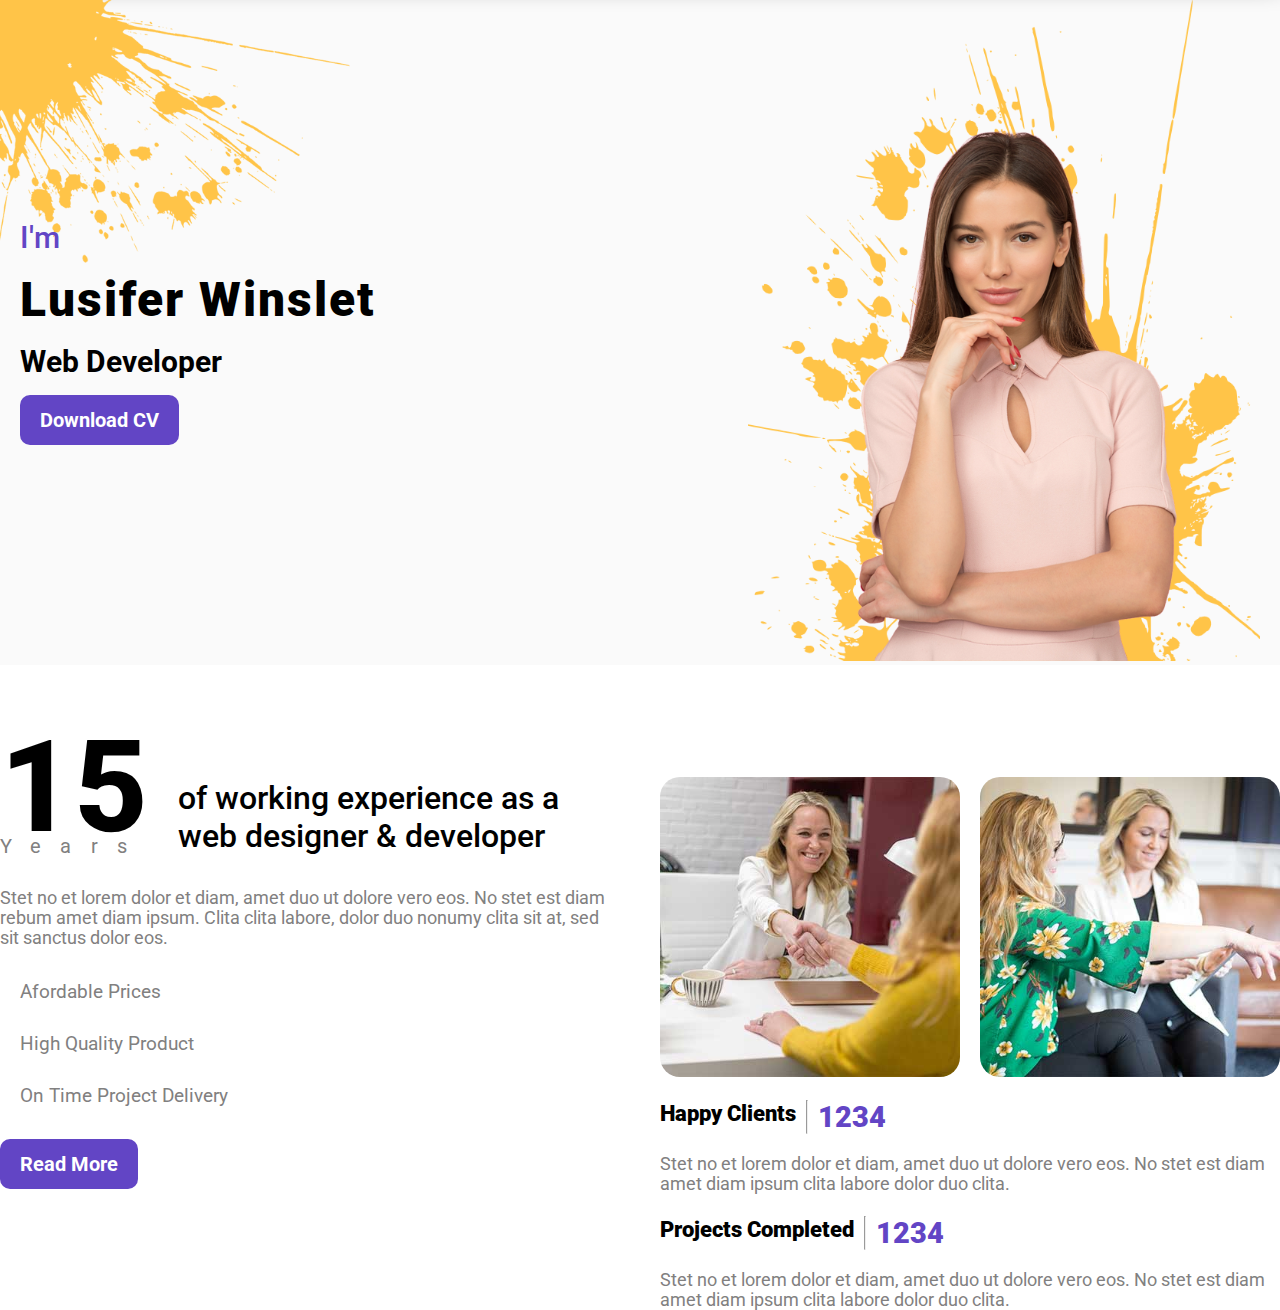
==== Level1/Portfolio Page/index.html @ f208a2e4 "add About" ====
<!DOCTYPE html>
<html lang="en">
<head>
    <meta charset="UTF-8">
    <meta name="viewport" content="width=device-width, initial-scale=1.0">
    <link rel="stylesheet" href="https://cdnjs.cloudflare.com/ajax/libs/font-awesome/6.5.1/css/all.min.css" integrity="sha512-DTOQO9RWCH3ppGqcWaEA1BIZOC6xxalwEsw9c2QQeAIftl+Vegovlnee1c9QX4TctnWMn13TZye+giMm8e2LwA==" crossorigin="anonymous" referrerpolicy="no-referrer" />
    <title>Portfolio</title>
    <link rel="stylesheet" href="./assets/style.css">
</head>
<body>
    <nav>
        <ul>
            <li>Home</li>
            <li>About</li>
            <li>Skills</li>
            <li>Services</li>
            <li>Projects</li>
            <li>Contact</li>
        </ul>
    </nav>
    <!-- Hero Section -->
    <section id="hero">
        <div class="hero-container">
            <div class="hero-left">
                <img src="./assets/img/bg-header.png" alt="icon">
                <div class="content">
                    <p>I'm</p>
                <h1>Lusifer Winslet</h1>
                <h3>Web Developer</h3>
                <button>Download CV</button>
                </div>
            </div>
            <div class="hero-right">
                <img src="./assets/img/profile.png" alt="pic">
            </div>
        </div>
    </section>
    <!-- Hero Section -->
    <!-- About -->
    <section id="about">
        <div class="about-container">
            <div class="about-left">
                <div class="left-head">
                    <div class="year">
                        <span>15</span>
                        <p>Years</p>
                    </div>
                    <h4>of working experience as a web designer & developer</h4>
                </div>
                <p>Stet no et lorem dolor et diam, amet duo ut dolore vero eos. No stet est diam rebum amet diam ipsum. Clita clita labore, dolor duo nonumy clita sit at, sed sit sanctus dolor eos.</p>
                <ul>
                    <li><i class="fa-regular fa-circle-check"></i>Afordable Prices</li>
                    <li><i class="fa-regular fa-circle-check"></i>High Quality Product</li>
                    <li><i class="fa-regular fa-circle-check"></i>On Time Project Delivery</li>
                </ul>
                <button>Read More</button>
            </div>
            <div class="about-right">
                <div class="about-right-img">
                    <img src="./assets/img/about-1.jpg" alt="about">
                    <img src="./assets/img/about-2.jpg" alt="about2">
                </div>
                <div class="about-right-card">
                    <div class="right-head">
                        <h4>Happy Clients</h4>
                        <hr>
                        <span>1234</span>
                    </div>
                    <p>Stet no et lorem dolor et diam, amet duo ut dolore vero eos. No stet est diam amet diam ipsum clita labore dolor duo clita.</p>
                </div>
                <div class="about-right-card">
                    <div class="right-head">
                        <h4>Projects Completed</h4>
                        <hr>
                        <span>1234</span>
                    </div>
                    <p>Stet no et lorem dolor et diam, amet duo ut dolore vero eos. No stet est diam amet diam ipsum clita labore dolor duo clita.</p>
                </div>
            </div>
        </div>

    </section>
    <!-- About -->
    
</body>
</html>
---- Level1/Portfolio Page/assets/style.css ----
@import url('https://fonts.googleapis.com/css2?family=Inter:wght@400;500;600;700;800;900&family=Montserrat:wght@200;300;400;500;600;700;800;900&family=Open+Sans:wght@400;500;700;800&family=Poppins:ital,wght@0,100;0,200;0,300;0,400;0,500;0,600;0,700;0,800;0,900;1,100;1,200;1,300;1,400;1,500;1,600;1,700;1,800;1,900&family=Quicksand:wght@300;400;500;600;700&family=Roboto:ital,wght@0,100;0,300;0,400;0,500;0,700;0,900;1,100;1,300;1,400;1,500;1,700;1,900&family=Ubuntu:wght@300;400;500;700&display=swap');


*{
    margin: 0;
    padding: 0;
    box-sizing: border-box;
    font-family: "Roboto", sans-serif;
    list-style: none;
    text-decoration: none;
}
/* Navbar */
nav{
    width: 100%;
    background: #fff;
    padding: 1.6rem;
    box-shadow: 0px 0px 30px 1px;
    margin-top: -100px;
    position: absolute;
    top: 0;
    /* z-index: 1; */
}
nav ul{
    display: flex;
    justify-content: center;
    gap: 3rem;
    max-width: 1280px;
    margin: auto;
}
nav ul li{
    list-style: none;
    font-size: 1.3rem;
    font-weight: 600;
}
/* Hero Section */
#hero{
    width: 100vw;
    /* height: 90vh; */
    background: rgb(250, 250, 250);
    overflow: hidden;

}
#hero .hero-container{
    display: flex;
    justify-content: space-between;
    align-items: center;
    max-width: 1280px;
    margin: auto;
    padding-left: 20px;
    padding-right: 20px;
}
.hero-container .hero-left img{
    position: absolute;
    top: 0;
    left: 0;
    width: 350px;
    z-index: 1;
}
.hero-left .content{
    display: flex;
    flex-direction: column;
    gap: 1rem;

}
.hero-left .content p{
    font-size: 30px;
    color: rgb(98, 69, 197);
    font-weight: 500;
    z-index: 2;
}
.hero-left .content h1{
    font-size: 3rem;
    font-weight: 900;
    letter-spacing: 2px;
    z-index: 2;
}
.hero-left .content h3{
    font-size: 30px;
    z-index: 2;
}
.hero-left .content button{
    width: max-content;
    padding: 13px 20px;
    font-size: 20px;
    font-weight: bold;
    color: #fff;
    border: none;
    border-radius: 10px;
    background: rgb(98, 69, 197);
    cursor: pointer;
    z-index: 2;
}
.hero-left .content button:hover{
    background: rgb(71, 42, 167)
}
.hero-container .hero-right img{
    width: 32rem;
}
/* About */
#about .about-container{
    max-width: 1280px;
    display: flex;
    margin: auto;
    margin-top: 7rem;
    gap: 50px;
}
.about-container .about-left{
    display: flex;
    flex-direction: column;
    gap: 2rem;
    flex-basis: 1;
}
.about-left .left-head{
    display: flex;
    justify-content: center;
    align-items: center;
    gap: 30px;
}
.about-left .left-head .year{
    line-height: 20px;
}
.about-left .left-head .year span{
    font-size: 8rem;
    font-weight: 800;
}
.about-left .left-head .year p{
    letter-spacing: 1.2rem;
    font-size: 20px;
    
}
.about-left .left-head h4{
    font-size: 2rem;
    font-weight: 500;
}
.about-left p{
    font-size: 1.1rem;
    color: #818080;
}
.about-left ul{
    display: flex;
    flex-direction: column;
    gap: 1.8rem;
    font-size: 1.2rem;
}
.about-left ul li{
    display: flex;
    gap: 20px;
    color: #818080;

}
.about-left ul li i{
    color: rgb(98, 69, 197);
}
.about-left button{
    width: max-content;
    padding: 13px 20px;
    font-size: 20px;
    font-weight: bold;
    color: #fff;
    border: none;
    border-radius: 10px;
    background: rgb(98, 69, 197);
    cursor: pointer;
}
.about-left button:hover{
    background: rgb(71, 42, 167);
}
.about-container .about-right{
    display: flex;
    flex-direction: column;
    gap: 1.4rem;
    flex-basis: 1;
}
.about-right .about-right-img{
    display: flex;
    gap: 20px;
}
.about-right .about-right-img img{
    width: 300px;
    border-radius: 20px;
}
.about-right .about-right-card{
    display: flex;
    flex-direction: column;
    gap: 20px;
}
.about-right-card .right-head{
    display: flex;
    gap: 10px;
}
.right-head h4{
    font-size: 1.4rem;
    font-weight: 900;
}
.right-head span{
    font-size: 1.8rem;
    font-weight: 900;
    color: rgb(98, 69, 197);
}
.about-right-card p{
    font-size: 1.1rem;
    color: #818080;
}
























@media screen and (max-width: 906px) {
    #hero .hero-container{
        flex-direction: column;
    }
    .hero-container .hero-right img{
        width: 32rem;
    }
    #about .about-container{
        flex-direction: column;
        padding-left: 1.5rem;
        padding-right: 1.5rem;
    }
    .about-right .about-right-img{
        flex-direction: column;
    }
}
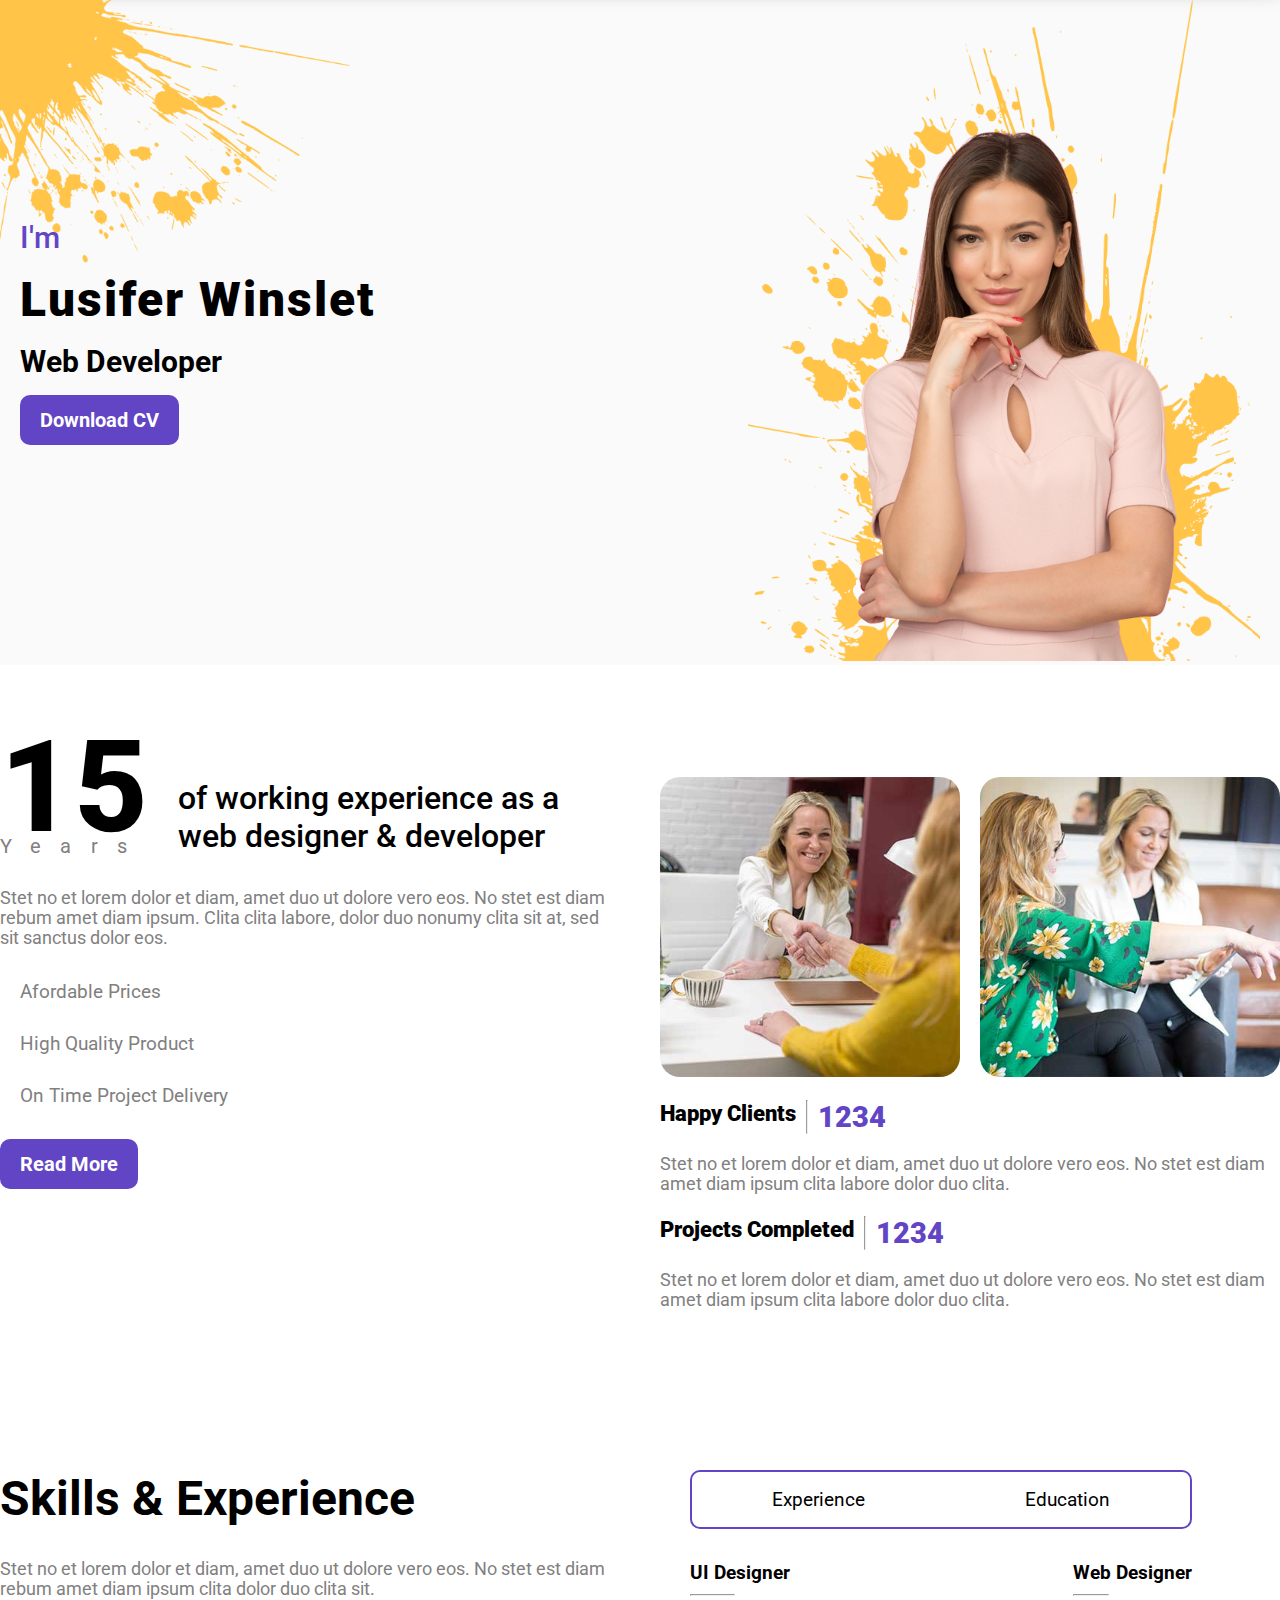
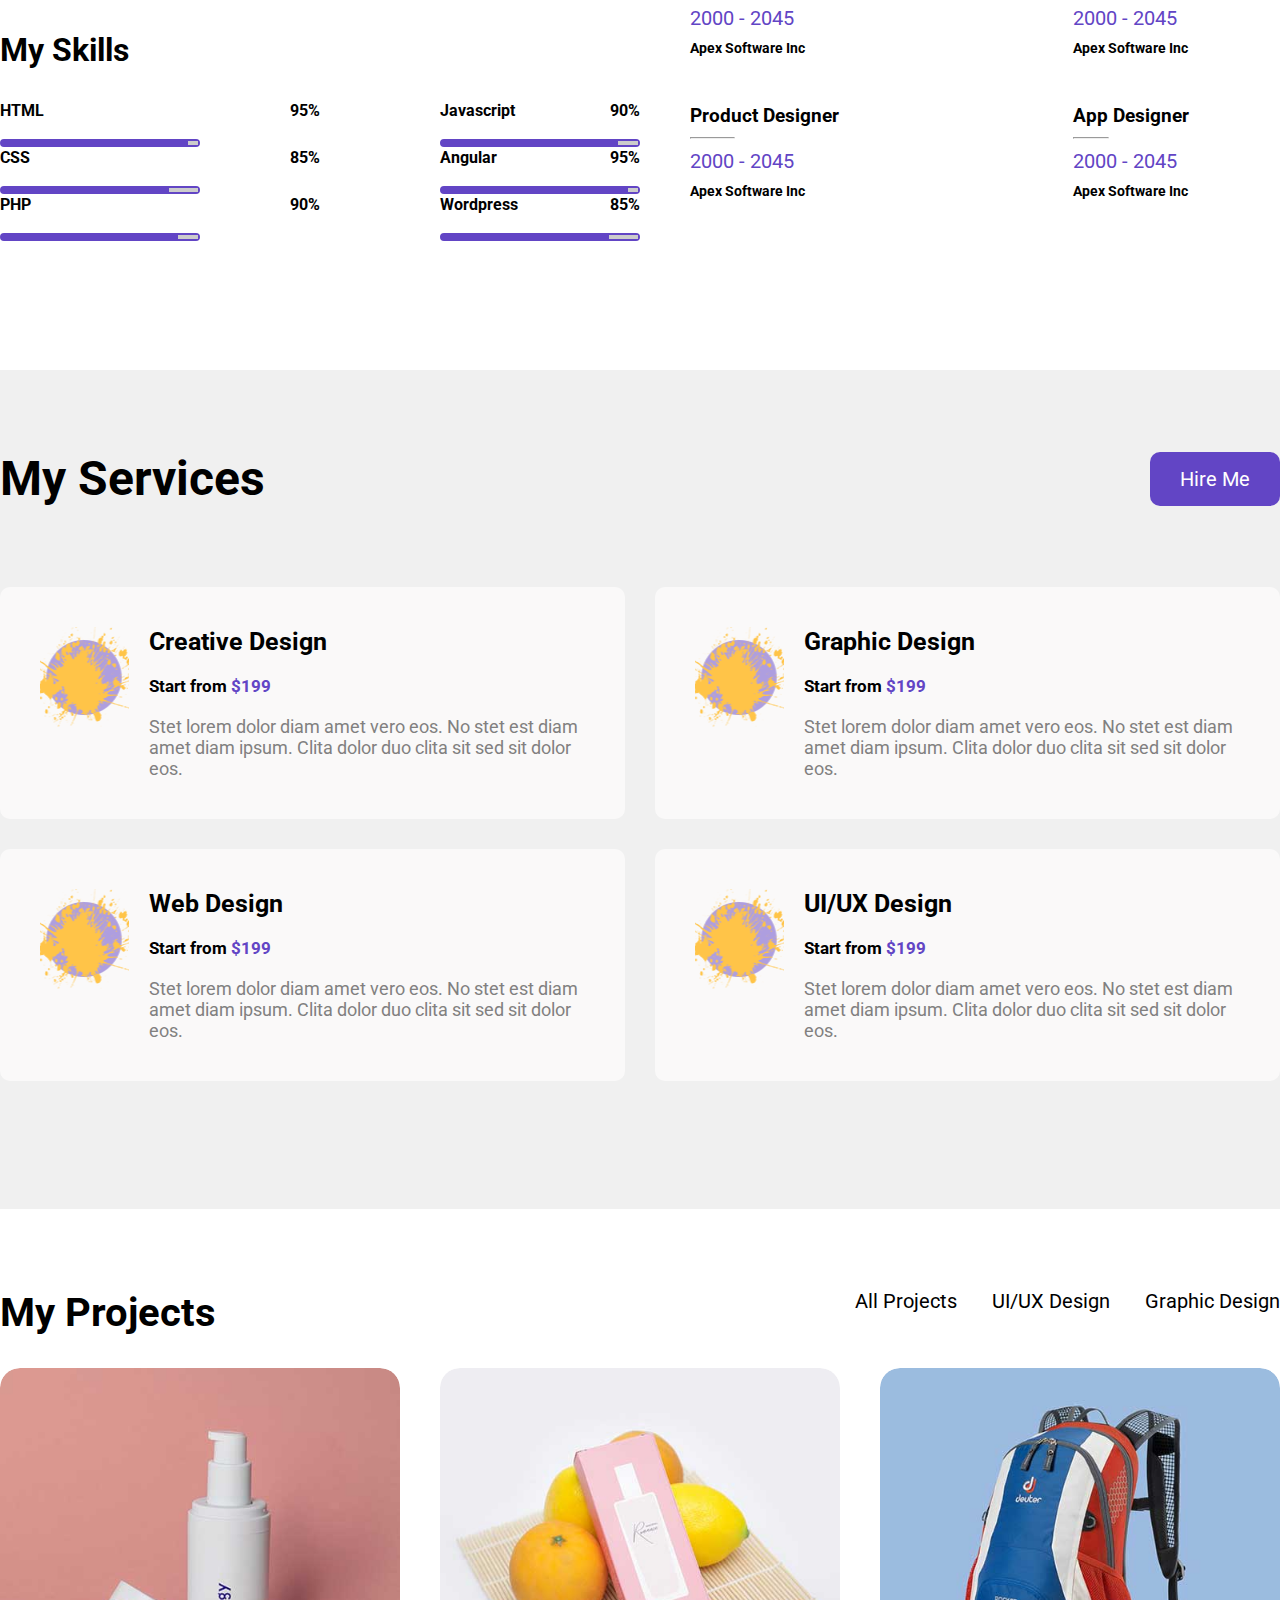
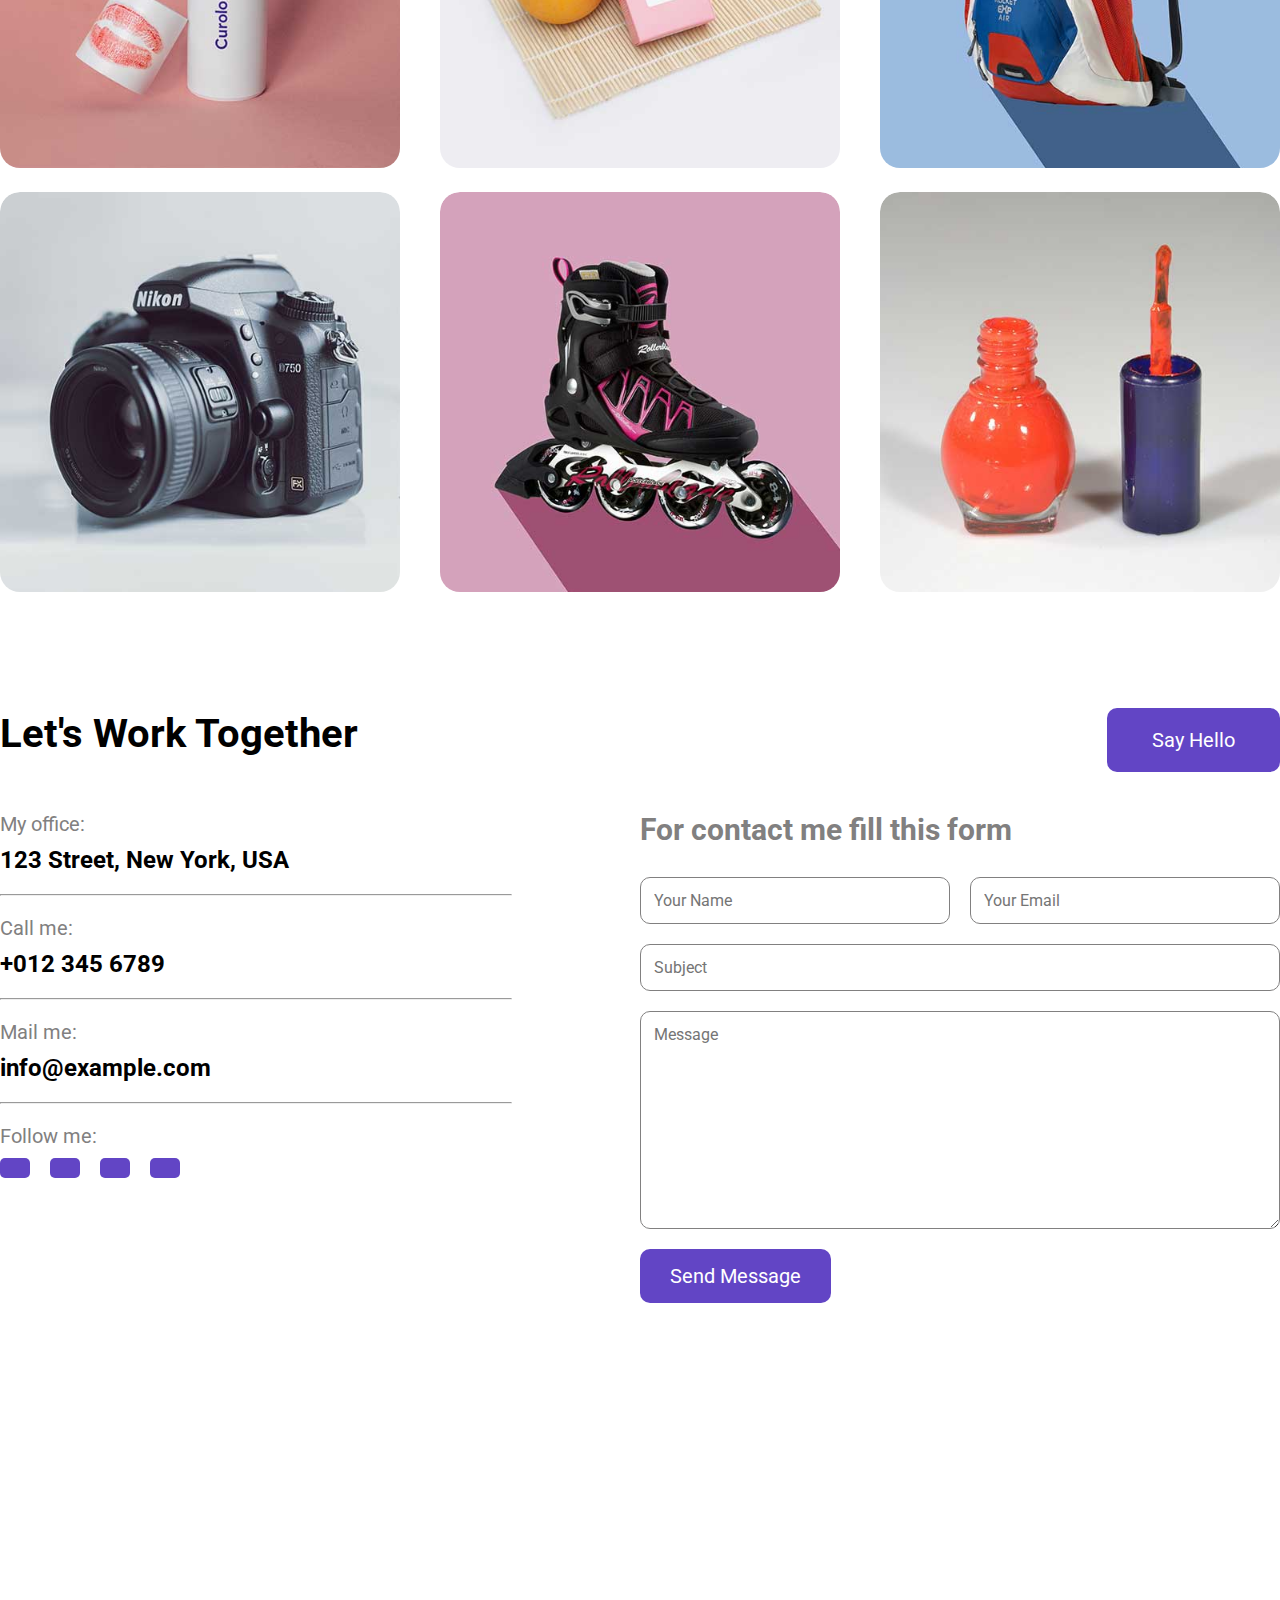
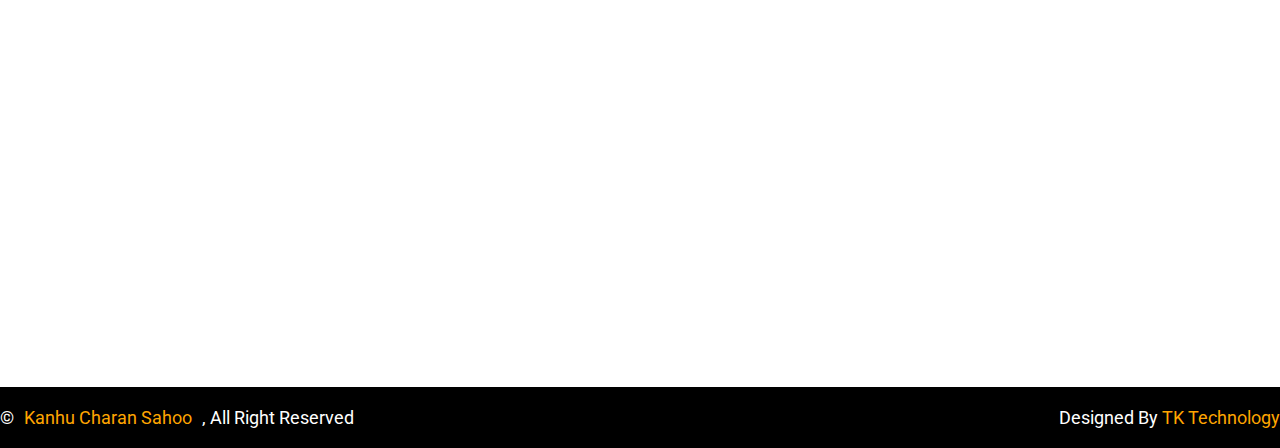
==== commit 627121cc: "add footer" ====
--- a/Level1/Portfolio Page/index.html
+++ b/Level1/Portfolio Page/index.html
@@ -81,6 +81,279 @@
 
     </section>
     <!-- About -->
-    
+    <!-- Skill -->
+    <section id="skills">
+        <div class="skill-container">
+            <div class="left-container">
+                <h2>Skills & Experience</h2>
+                <p>Stet no et lorem dolor et diam, amet duo ut dolore vero eos. No stet est diam rebum amet diam ipsum clita dolor duo clita sit.</p>
+                <h3>My Skills</h3>
+                <div class="skill-bar">
+                    <div class="progressbar-left">
+                        <div class="progressbar">
+                            <div class="progress-levle">
+                                <h6>HTML</h6>
+                                <h6>95%</h6>
+                            </div>
+                            <progress value="95" max="100"> </progress>
+                        </div>
+                        <div class="progressbar">
+                            <div class="progress-levle">
+                                <h6>CSS</h6>
+                                <h6>85%</h6>
+                            </div>
+                            <progress value="85" max="100"> </progress>
+                        </div>
+                        <div class="progressbar">
+                            <div class="progress-levle">
+                                <h6>PHP</h6>
+                                <h6>90%</h6>
+                            </div>
+                            <progress value="90" max="100"> </progress>
+                        </div>
+                    </div>
+                    <div class="progressbar-right">
+                        <div class="progressbar">
+                            <div class="progress-levle">
+                                <h6>Javascript</h6>
+                                <h6>90%</h6>
+                            </div>
+                            <progress value="90" max="100"> </progress>
+                        </div>
+                        <div class="progressbar">
+                            <div class="progress-levle">
+                                <h6>Angular</h6>
+                                <h6>95%</h6>
+                            </div>
+                            <progress value="95" max="100"> </progress>
+                        </div>
+                        <div class="progressbar">
+                            <div class="progress-levle">
+                                <h6>Wordpress</h6>
+                                <h6>85%</h6>
+                            </div>
+                            <progress value="85" max="100"> </progress>
+                        </div>
+                    </div>
+                </div>
+            </div>
+            <div class="right-container">
+                <ul>
+                    <li><button>Experience</button></li>
+                    <li><button>Education</button></li>
+                </ul>
+                <div class="tab-container">
+                    <div class="tab-1">
+                        <div class="left-tab">
+                            <div class="exp-container">
+                                <h5>UI Designer</h5>
+                                <hr>
+                                <p>2000 - 2045</p>
+                                <h6>Apex Software Inc</h6>
+                            </div>
+                            <div class="exp-container">
+                                <h5>Product Designer</h5>
+                                <hr>
+                                <p>2000 - 2045</p>
+                                <h6>Apex Software Inc</h6>
+                            </div>
+                        </div>
+                        <div class="right-tab">
+                            <div class="exp-container">
+                                <h5>Web Designer</h5>
+                                <hr>
+                                <p>2000 - 2045</p>
+                                <h6>Apex Software Inc</h6>
+                            </div>
+                            <div class="exp-container">
+                                <h5>App Designer</h5>
+                                <hr>
+                                <p>2000 - 2045</p>
+                                <h6>Apex Software Inc</h6>
+                            </div>
+                        </div>
+                    </div>
+                </div>
+            </div>
+        </div>
+    </section>
+    <!-- Skill -->
+    <!-- My Service -->
+    <section id="my-service">
+        <div class="service-container">
+            <div class="service-header">
+                <h2>My Services</h2>
+                <button>Hire Me</button>
+            </div>
+            <div class="service-card-container">
+                <div class="card-wrapper">
+                    <div class="service-card">
+                        <div class="card-icon">
+                            <i class="fa fa-crop-alt fa-2x text-dark"></i>
+                        </div>
+                        <div class="card-container">
+                            <h3>Creative Design</h3>
+                            <h5>Start from <span>$199</span></h5>
+                            <p>Stet lorem dolor diam amet vero eos. No stet est diam amet diam ipsum. Clita dolor duo clita sit sed sit dolor eos.</p>
+                        </div>
+                    </div>
+                    <div class="service-card">
+                        <div class="card-icon">
+                            <i class="fa fa-code-branch fa-2x text-dark"></i>
+                        </div>
+                        <div class="card-container">
+                            <h3>Graphic Design</h3>
+                            <h5>Start from <span>$199</span></h5>
+                            <p>Stet lorem dolor diam amet vero eos. No stet est diam amet diam ipsum. Clita dolor duo clita sit sed sit dolor eos.</p>
+                        </div>
+                    </div>
+                </div>
+                <div class="card-wrapper">
+                    <div class="service-card">
+                        <div class="card-icon">
+                            <i class="fa fa-code fa-2x text-dark"></i>
+                        </div>
+                        <div class="card-container">
+                            <h3> Web Design</h3>
+                            <h5>Start from <span>$199</span></h5>
+                            <p>Stet lorem dolor diam amet vero eos. No stet est diam amet diam ipsum. Clita dolor duo clita sit sed sit dolor eos.</p>
+                        </div>
+                    </div>
+                    <div class="service-card">
+                        <div class="card-icon">
+                            <i class="fa fa-laptop-code fa-2x text-dark"></i>
+                        </div>
+                        <div class="card-container">
+                            <h3>UI/UX Design</h3>
+                            <h5>Start from <span>$199</span></h5>
+                            <p>Stet lorem dolor diam amet vero eos. No stet est diam amet diam ipsum. Clita dolor duo clita sit sed sit dolor eos.</p>
+                        </div>
+                    </div>
+                </div>
+            </div>
+        </div>
+    </section>
+    <!-- My Service -->
+    <!-- My Project -->
+    <section id="project">
+        <div class="project-wrapper">
+            <div class="project-head">
+                <h2>My Projects</h2>
+                <ul>
+                    <li>All Projects</li>
+                    <li>UI/UX Design</li>
+                    <li>Graphic Design</li>
+                </ul>
+            </div>
+            <div class="project-card-container">
+                <div class="project-card">
+                    <img src="./assets/img/project-1.jpg" alt="Project">
+                    <div class="project-card-overly">
+                        <i class="fa-solid fa-eye"></i><i class="fa-solid fa-link"></i>
+                    </div>
+                </div>
+                <div class="project-card">
+                    <img src="./assets/img/project-2.jpg" alt="Project">
+                    <div class="project-card-overly">
+                        <i class="fa-solid fa-eye"></i><i class="fa-solid fa-link"></i>
+                    </div>
+                </div>
+                <div class="project-card">
+                    <img src="./assets/img/project-3.jpg" alt="Project">
+                    <div class="project-card-overly">
+                        <i class="fa-solid fa-eye"></i><i class="fa-solid fa-link"></i>
+                    </div>
+                </div>
+                <div class="project-card">
+                    <img src="./assets/img/project-4.jpg" alt="Project">
+                    <div class="project-card-overly">
+                        <i class="fa-solid fa-eye"></i><i class="fa-solid fa-link"></i>
+                    </div>
+                </div>
+                <div class="project-card">
+                    <img src="./assets/img/project-5.jpg" alt="Project">
+                    <div class="project-card-overly">
+                        <i class="fa-solid fa-eye"></i><i class="fa-solid fa-link"></i>
+                    </div>
+                </div>
+                <div class="project-card">
+                    <img src="./assets/img/project-6.jpg" alt="Project">
+                    <div class="project-card-overly">
+                        <i class="fa-solid fa-eye"></i><i class="fa-solid fa-link"></i>
+                    </div>
+                </div>
+            </div>
+        </div>
+    </section>
+    <!-- My Project -->
+    <!-- Contact -->
+    <section id="contact">
+        <div class="contact-wrapper">
+            <div class="contact-header">
+                <h2>Let's Work Together</h2>
+                <button>Say Hello</button>
+            </div>
+            <div class="contact-container">
+                <div class="left-contact">
+                    <div class="contact-address">
+                        <p>My office:</p>
+                        <h4>123 Street, New York, USA</h4>
+                    </div>
+                    <hr>
+                    <div class="contact-address">
+                        <p>Call me:</p>
+                        <h4>+012 345 6789</h4>
+                    </div>
+                    <hr>
+                    <div class="contact-address">
+                        <p>Mail me:</p>
+                        <h4>info@example.com</h4>
+                    </div>
+                    <hr>
+                    <div class="follow-me">
+                        <p>Follow me:</p>
+                        <div class="follow-icon">
+                            <i class="fa-brands fa-twitter"></i>
+                            <i class="fa-brands fa-facebook"></i>
+                            <i class="fa-brands fa-youtube"></i>
+                            <i class="fa-brands fa-linkedin-in"></i>
+                        </div>
+                    </div>
+                </div>
+                <div class="right-contact">
+                    <h5>For contact me fill this form</h5>
+                    <form action="#">
+                        <div class="form-input">
+                            <input type="text" placeholder="Your Name">
+                            <input type="text" placeholder="Your Email">
+                        </div>
+                        <input type="text" placeholder="Subject">
+                        <textarea name="message" id="mess" cols="30" rows="10" placeholder="Message"></textarea>
+                        <button>Send Message</button>
+                    </form>
+                </div>
+            </div>
+        </div>
+    </section>
+    <!-- Contact -->
+    <!-- Map -->
+    <section id="map">
+        <div class="map-container">
+            <div style="width: 100%"><iframe width="100%" height="600" frameborder="0" scrolling="no" marginheight="0" marginwidth="0" src="https://maps.google.com/maps?width=100%25&amp;height=600&amp;hl=en&amp;q=TK Technology%20Meddow+(TK%20Technology)&amp;t=&amp;z=14&amp;ie=UTF8&amp;iwloc=B&amp;output=embed"><a href="https://www.maps.ie/population/">Population mapping</a></iframe></div>
+        </div>
+    </section>
+    <!-- Map -->
+    <!-- footer -->
+    <section id="footer">
+        <div class="footer-container">
+            <div class="left-footer">
+                &#169; <span>Kanhu Charan Sahoo</span><p>, All Right Reserved</p>
+            </div>
+            <div class="right-footer">
+                <p>Designed By <span>TK Technology</span></p>
+            </div>
+        </div>
+    </section>
+    <!-- footer -->
 </body>
 </html>--- a/Level1/Portfolio Page/assets/style.css
+++ b/Level1/Portfolio Page/assets/style.css
@@ -108,7 +108,7 @@
     display: flex;
     flex-direction: column;
     gap: 2rem;
-    flex-basis: 1;
+    flex-basis: 50%;
 }
 .about-left .left-head{
     display: flex;
@@ -169,7 +169,7 @@
     display: flex;
     flex-direction: column;
     gap: 1.4rem;
-    flex-basis: 1;
+    flex-basis: 50%;
 }
 .about-right .about-right-img{
     display: flex;
@@ -202,16 +202,394 @@
     color: #818080;
 }
 
-
-
-
-
-
-
-
-
-
-
+/* Skills */
+#skills{
+    padding: 10rem 0 8rem 0;
+}
+#skills .skill-container{
+    max-width: 1280px;
+    margin: auto;
+    display: flex;
+    gap: 50px;
+}
+.skill-container .left-container{
+    flex-basis: 50%;
+    display: flex;
+    flex-direction: column;
+    gap: 2rem;
+}
+.skill-container .left-container h2{
+    font-size: 3rem;
+}
+.skill-container .left-container p{
+    font-size: 1.1rem;
+    color: #818080;
+}
+.skill-container .left-container h3{
+    font-size: 2rem;
+}
+.skill-container .left-container .skill-bar{
+    display: flex;
+    justify-content: space-between;
+    gap: 20px;
+    width: 100%;
+}
+.left-container .skill-bar .progressbar-left{
+    flex-basis: 50%;
+}
+.progressbar .progress-levle{
+    display: flex;
+    justify-content: space-between;
+}
+.skill-bar .progressbar{
+    font-size: 1.5rem;
+}
+progress {
+    width: 200px;
+    height : 8px;
+    border: 2px solid rgb(98, 69, 197);
+    border-radius: 9px;
+ }
+progress::-webkit-progress-bar{
+    background-color: #ccc;
+}
+progress::-webkit-progress-value{
+    background-color: rgb(98, 69, 197);
+}
+.skill-container .right-container {
+    display: flex;
+    flex-direction: column;
+    gap: 2rem;
+}
+.skill-container .right-container ul{
+    display: flex;
+    border: 2px solid rgb(98, 69, 197);
+    border-radius: 10px;
+    /* padding: 2px; */
+
+}
+.skill-container .right-container ul button{
+    padding: 1rem 5rem;
+    font-size: 1.2rem;
+    border: none;
+    background: #fff;
+    cursor: pointer;
+    border-radius: 10px;
+}
+/* .skill-container .right-container ul button:hover ul{
+    padding: 0;
+} */
+.skill-container .right-container ul button:hover{
+    background: rgb(71, 42, 167);
+    border-radius: 10px;
+    color: #fff;
+}
+.right-container .tab-container .tab-1{
+    display: flex;
+    justify-content: space-between;
+    
+}
+.tab-1 .left-tab ,.tab-1 .right-tab{
+    display: flex;
+    flex-direction: column;
+    gap: 3rem;
+}
+.tab-1 .exp-container{
+    display: flex;
+    flex-direction: column;
+    gap: 10px;
+}
+.tab-1 .exp-container h5{
+    font-size: 1.2rem;
+}
+.tab-1 .exp-container hr{
+    width: 30%;
+}
+.tab-1 .exp-container p{
+    font-size: 20px;
+    color: rgb(98, 69, 197);
+}
+.tab-1 .exp-container h6{
+    font-size: 14px;
+}
+/* My Service */
+#my-service{
+    padding-top: 5rem;
+    padding-bottom: 3rem;
+    background: #f0f0f0;
+}
+#my-service .service-container{
+    max-width: 1280px;
+    margin: auto;
+}
+.service-container .service-header{
+    display: flex;
+    justify-content: space-between;
+    align-items: center;
+}
+.service-header h2{
+    font-size: 3rem;
+}
+.service-header button{
+    height: max-content;
+    font-size: 20px;
+    background: rgb(98, 69, 197);
+    color: #fff;
+    border: none;
+    padding: 15px 30px;
+    border-radius: 10px;
+    cursor: pointer;
+}
+.service-header button:hover{
+    background: rgb(71, 42, 167);
+}
+.service-container .service-card-container{
+    margin: 80px 0px 80px 0px;
+    display: flex;
+    flex-direction: column;
+    gap: 30px;
+}
+.service-card-container .card-wrapper{
+    display: flex;
+    gap: 30px;
+}
+.card-wrapper .service-card{
+    background: #faf9f9;
+    padding: 40px;
+    border-radius: 10px;
+    display: flex;
+    gap: 20px;
+}
+.service-card .card-icon{
+    background-image: url("./img/bg-icon.png");
+    background-size: cover;
+    background-position: center;
+    text-align: center;
+    padding: 15px;
+    height: 100px;
+    width: 150px;
+}
+.service-card .card-icon i{
+    margin-top: 40%;
+}
+.service-card .card-container{
+    display: flex;
+    flex-direction: column;
+    gap: 20px;
+}
+.service-card .card-container h3{
+    font-size: 25px;
+}
+.service-card .card-container h5{
+    font-size: 17px;
+}
+.service-card .card-container h5 span{
+    color: rgb(98, 69, 197);
+}
+.service-card .card-container p{
+    font-size: 18px;
+    color: #818080;
+}
+#project{
+    margin: 5rem 0 5rem 0;
+}
+#project .project-wrapper{
+    max-width: 1280px;
+    margin: auto;
+}
+
+.project-wrapper .project-head{
+    display: flex;
+    justify-content: space-between;
+    margin-bottom: 2rem;
+}
+.project-head h2{
+    font-size: 2.5rem;
+}
+.project-head ul{
+    display: flex;
+    gap: 35px;
+    font-size: 20px;
+    align-items: baseline;
+}
+.project-head ul li:hover{
+    color: rgb(98, 69, 197);
+    cursor: pointer;
+    border-bottom: 2px solid rgb(98, 69, 197);
+}
+.project-wrapper .project-card-container{
+    display: flex;
+    gap: 20px;
+    flex-wrap: wrap;
+    justify-content: space-between;
+}
+.project-card-container .project-card{
+    width: max-content;
+    position: relative;
+    border-radius: 20px;
+    overflow: hidden;
+}
+.project-card-container .project-card img{
+    width: 400px;
+    border-radius: 20px;
+}
+.project-card .project-card-overly{
+    position: absolute;
+    top: -100%;
+    width: 100%;
+    height: 100%;
+    background: rgba(98, 69, 197 , 0.7);
+    display: flex;
+    gap: 20px;
+    padding-left: 40px;
+    transition: all 400ms ease-in-out;
+}
+.project-card-overly i{
+    width: max-content;
+    height: max-content;
+    margin-top: 90%;
+    padding: 15px;
+    border: 2px solid orange;
+    border-radius: 10px;
+    color: orange;
+    cursor: pointer;
+}
+.project-card-container .project-card:hover .project-card-overly{
+    top: 0;
+}
+/* Contact */
+#contact{
+    margin: 7rem 0 5rem 0;
+}
+#contact .contact-wrapper{
+    max-width: 1280px;
+    margin: auto;
+}
+.contact-wrapper .contact-header{
+    display: flex;
+    justify-content: space-between;
+    margin-bottom: 2.5rem;
+    align-items: baseline;
+    gap: 30px;
+}
+.contact-header h2{
+    font-size: 2.5rem;
+}
+.contact-header button{
+    height: max-content;
+    background: rgb(98, 69, 197);
+    color: #fff;
+    padding: 20px 45px;
+    border: none;
+    border-radius: 10px;
+    font-size: 20px;
+    cursor: pointer;
+    
+}
+.contact-header button:hover{
+    background: rgb(71, 42, 167);
+}
+.contact-wrapper .contact-container{
+    display: flex;
+    justify-content: space-between;
+}
+.contact-container .left-contact{
+    flex-basis: 40%;
+    display: flex;
+    flex-direction: column;
+    gap: 20px;
+}
+.left-contact .contact-address p{
+    font-size: 20px;
+    color: #818080;
+    margin-bottom: 10px;
+}
+.contact-address h4{
+    font-size: 1.5rem;
+}
+.follow-me p{
+    font-size: 20px;
+    color: #818080;
+    margin-bottom: 10px;
+}
+.follow-icon{
+    display: flex;
+    gap: 20px;
+}
+.follow-icon i{
+    padding: 10px 15px;
+    background: rgb(98, 69, 197);
+    color: #fff;
+    border-radius: 5px;
+    cursor: pointer;
+}
+.follow-icon i:hover{
+    background: rgb(71, 42, 167);
+}
+.contact-container .right-contact{
+    flex-basis: 50%;
+}
+.right-contact h5{
+    font-size: 30px;
+    margin-bottom: 30px;
+    color: #818080;
+}
+.right-contact form{
+    display: flex;
+    flex-direction: column;
+    gap: 20px;
+}
+.right-contact form input, textarea{
+    padding: 13px ;
+    border-radius: 10px;
+    border: 1px solid #818080;
+    font-size: 16px;
+}
+.right-contact form .form-input{
+    display: flex;
+    gap: 20px;
+    width: 100%;
+}
+.right-contact form .form-input input{
+    flex-basis: 50%;
+}
+.right-contact form button{
+    width: max-content;
+    background: rgb(98, 69, 197);
+    color: #fff;
+    padding: 15px 30px;
+    border-radius: 10px;
+    font-size: 20px;
+    border: none;
+    cursor: pointer;
+}
+.right-contact form button:hover{
+    background: rgb(71, 42, 167);
+}
+.map-container{
+    margin-top: 3px;
+    max-width: 1280px;
+    margin: auto;
+}
+#footer{
+    background: #000;
+    color: #fff;
+}
+#footer .footer-container{
+    max-width: 1280px;
+    margin: auto;
+    display: flex;
+    justify-content: space-between;
+    padding: 20px 0px 20px 0px;
+    font-size: 18px;
+}
+.footer-container .left-footer{
+    display: flex;
+    gap: 10px;
+}
+.footer-container span{
+    color: orange;
+}
 
 
 
@@ -230,7 +608,7 @@
         flex-direction: column;
     }
     .hero-container .hero-right img{
-        width: 32rem;
+        width: 30rem;
     }
     #about .about-container{
         flex-direction: column;
@@ -240,4 +618,66 @@
     .about-right .about-right-img{
         flex-direction: column;
     }
+    #skills .skill-container{
+        flex-direction: column;
+        padding-left: 1.5rem;
+        padding-right: 1.5rem;
+    }
+    .skill-container .left-container .skill-bar{
+        flex-direction: column;
+    }
+    progress{
+        width: 100%;
+    }
+    .skill-container .right-container ul{
+        width: max-content;
+        align-items: center;
+        justify-content: center;
+    }
+    .skill-container .right-container ul button{
+        padding: 1rem 3.7rem;
+        font-size: 1.2rem;
+    }
+    #my-service{
+        padding-left: 1.3rem;
+        padding-right: 1.3rem;
+    }
+    .service-container .service-header{
+        flex-direction: column;
+        align-items: flex-start;
+        gap: 40px;
+    }
+    .service-card-container .card-wrapper{
+        flex-direction: column;
+    }
+    #project{
+        padding-left: 1.5rem;
+        padding-right: 1.5rem;
+    }
+    .project-head{
+        flex-direction: column;
+        justify-content: center;
+        gap: 50px;
+    }
+    .project-wrapper .project-card-container{
+        align-items: center;
+        justify-content: center;
+    }
+    .contact-wrapper .contact-header{
+        flex-direction: column;
+    }
+    .contact-wrapper .contact-container{
+        flex-direction: column;
+        gap: 40px;
+    }
+    #contact{
+        margin-left: 1.5rem;
+        margin-right: 1.5rem;
+    }
+    #footer .footer-container{
+        padding-left: 1.5rem;
+        padding-right: 1.5rem;
+        flex-direction: column;
+        align-items: center;
+    }
 }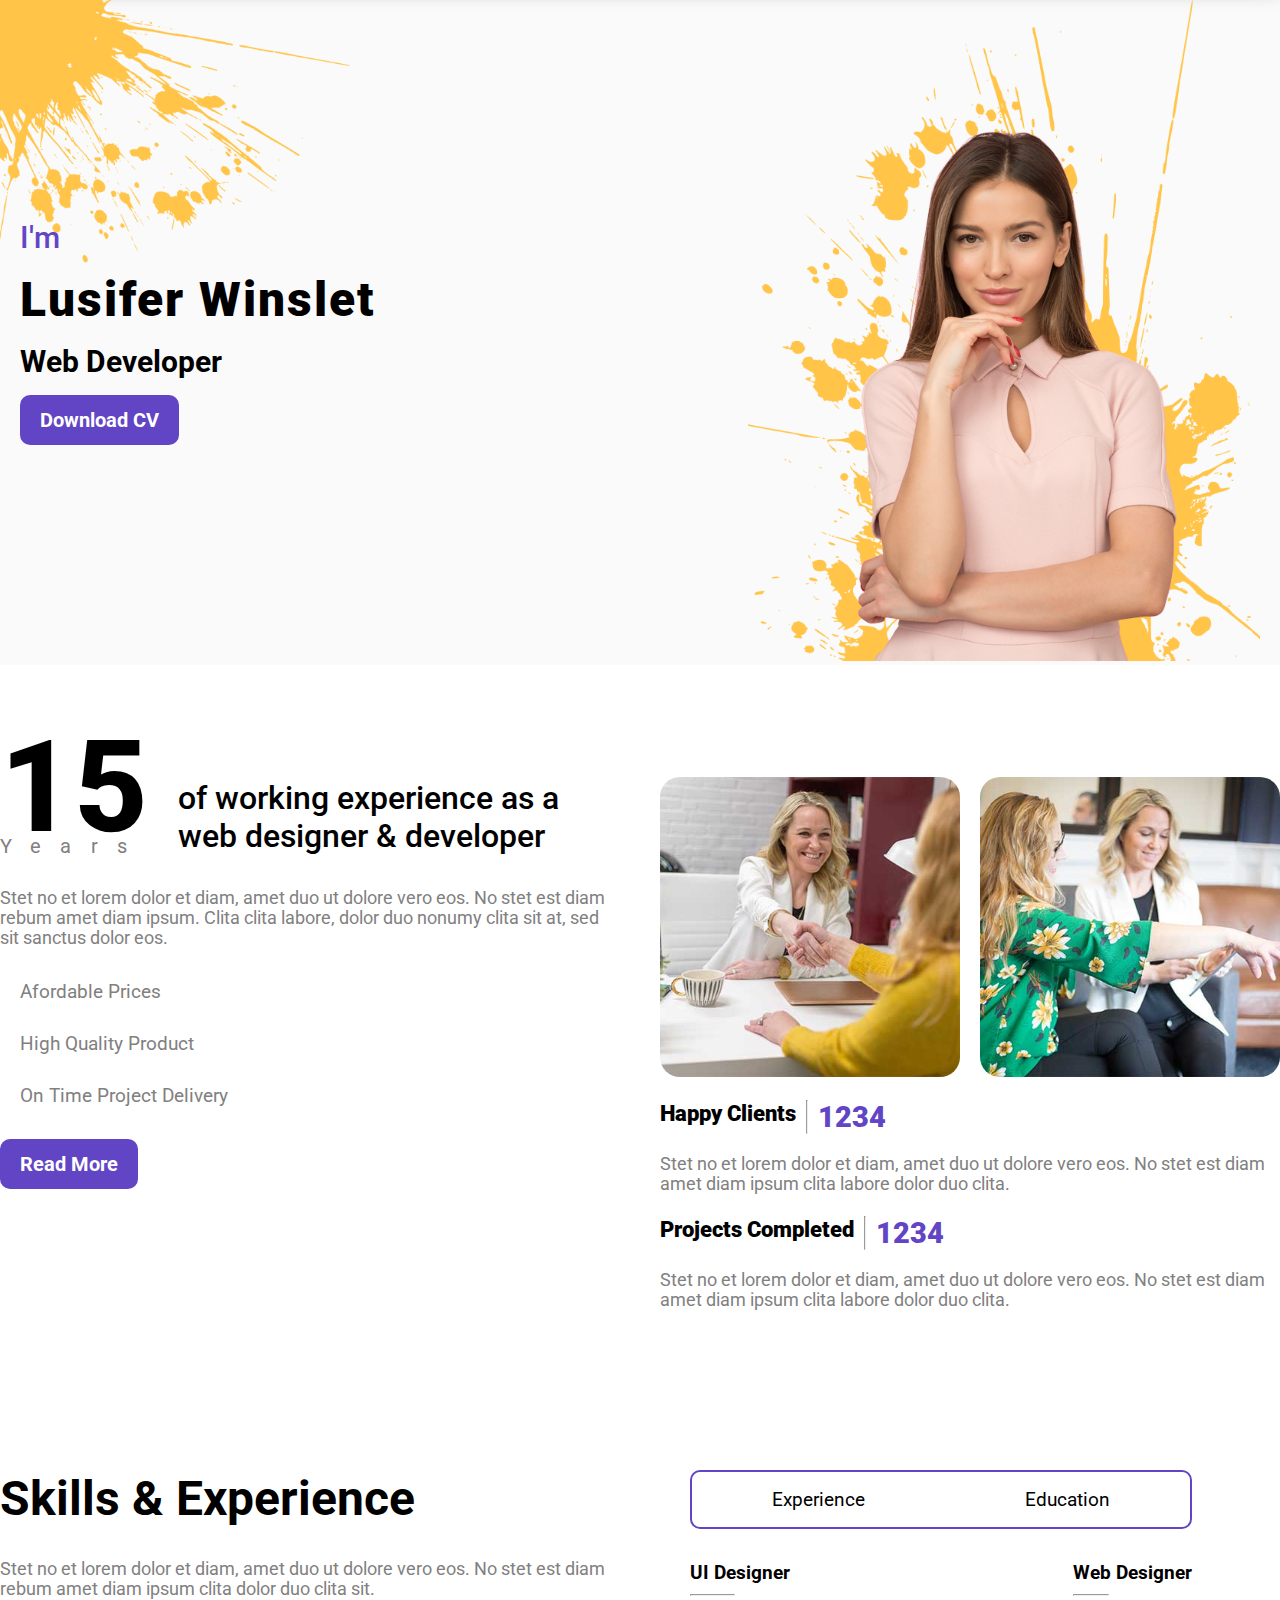
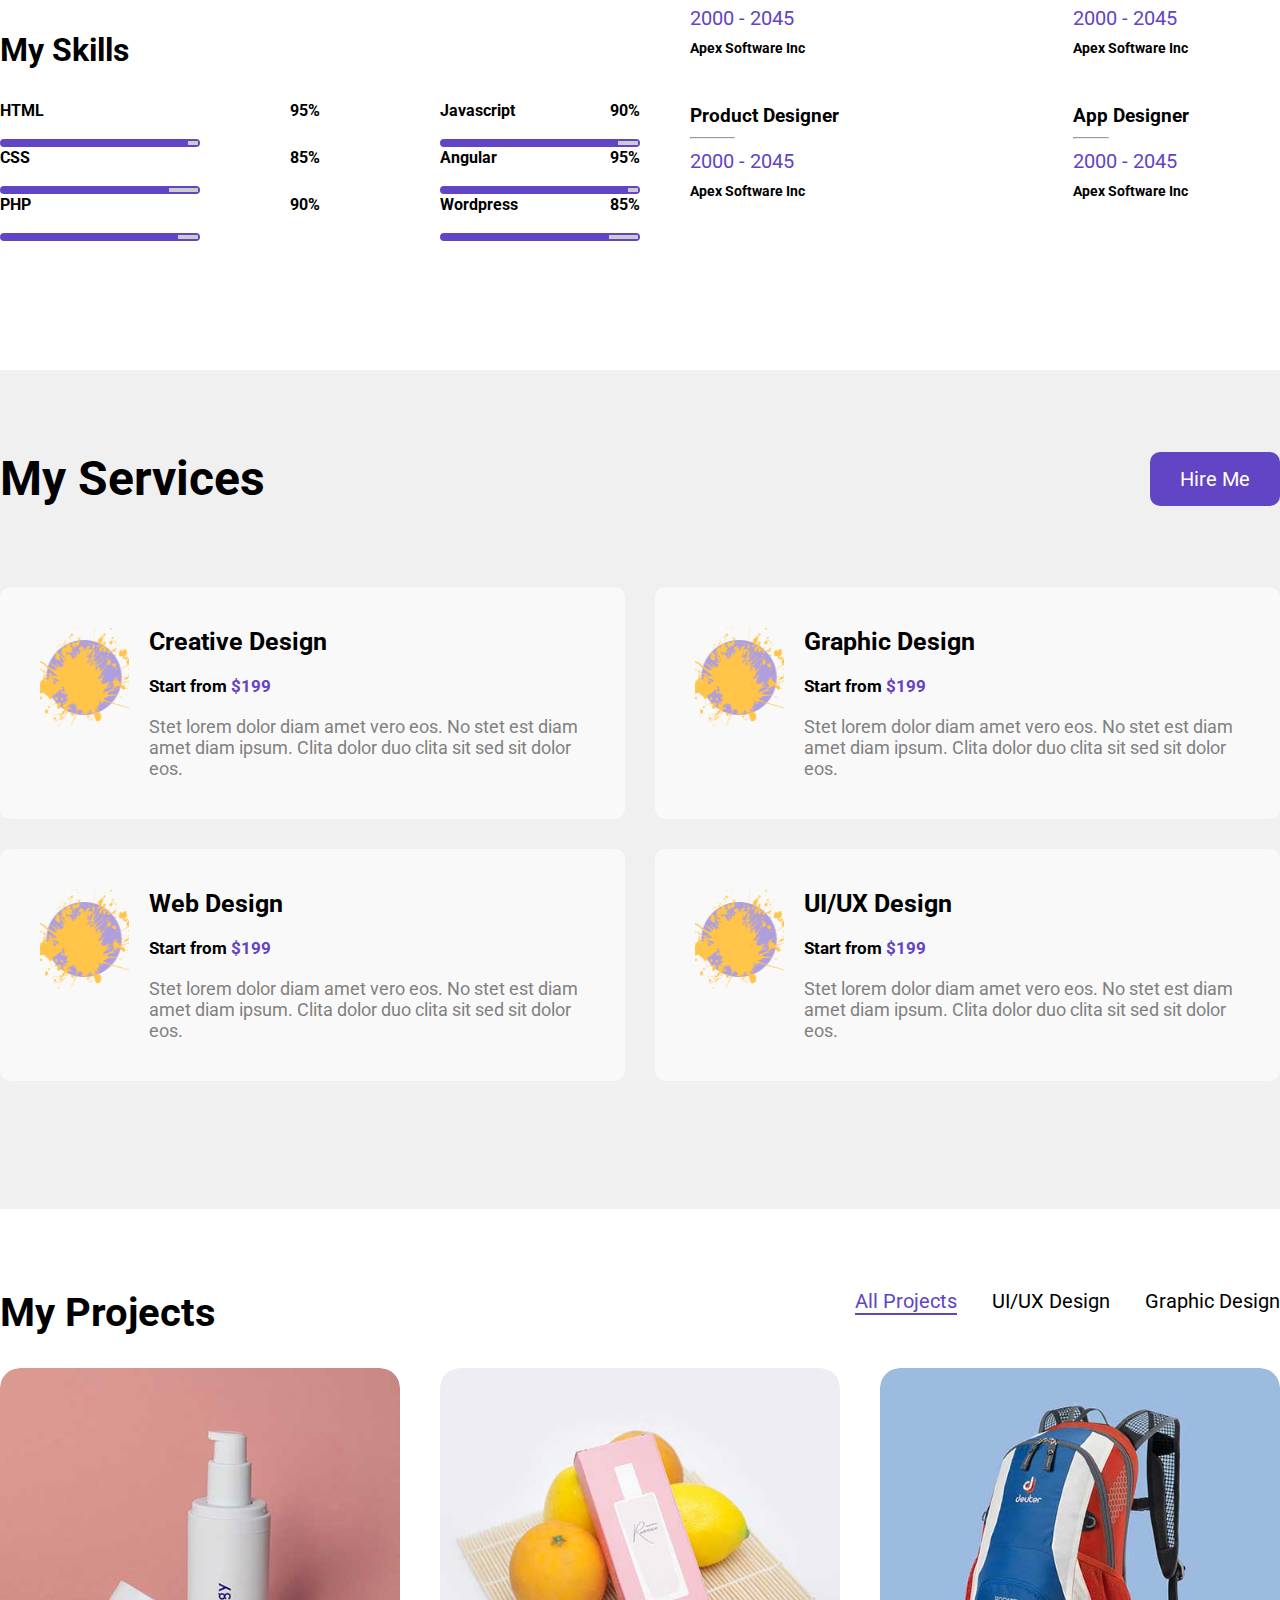
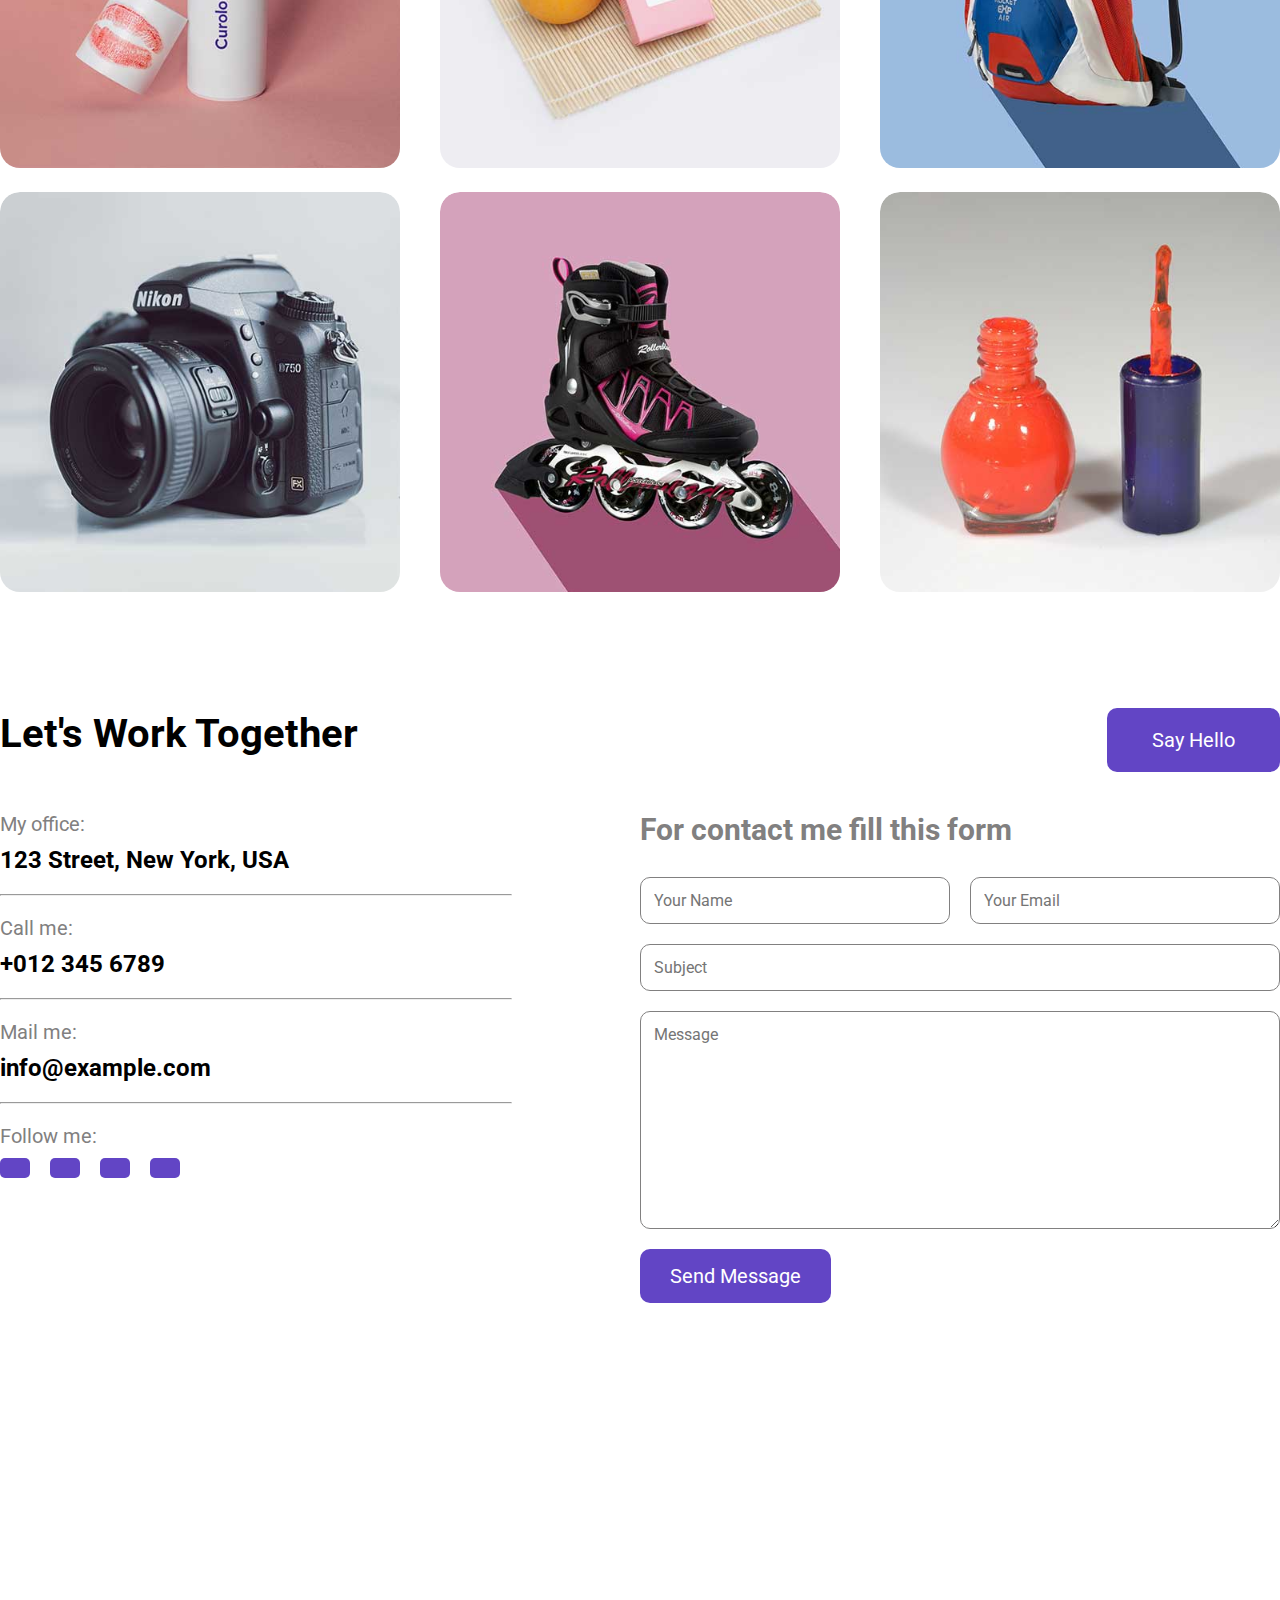
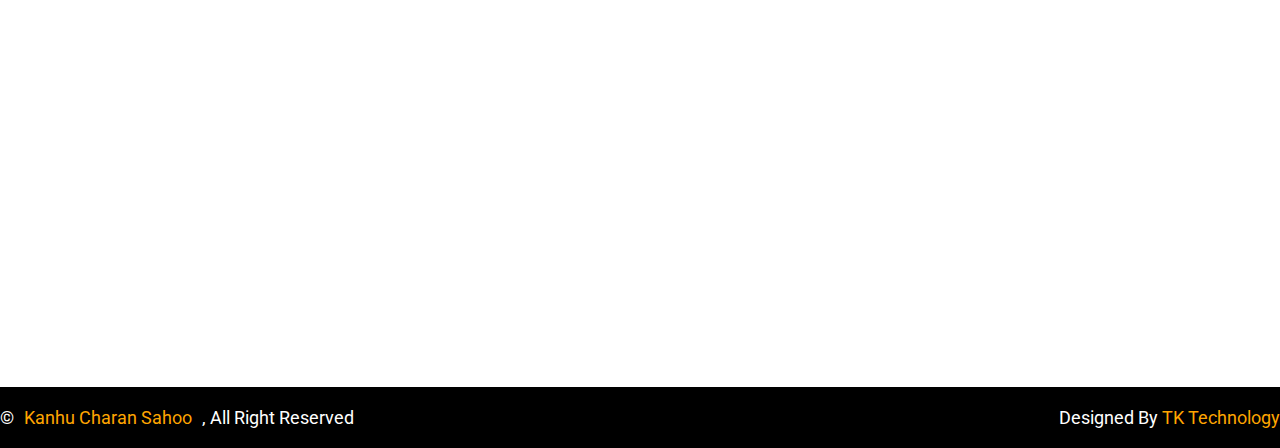
==== commit d7b8ba0a: "final" ====
--- a/Level1/Portfolio Page/index.html
+++ b/Level1/Portfolio Page/index.html
@@ -8,14 +8,14 @@
     <link rel="stylesheet" href="./assets/style.css">
 </head>
 <body>
-    <nav>
+    <nav id="nav">
         <ul>
-            <li>Home</li>
-            <li>About</li>
-            <li>Skills</li>
-            <li>Services</li>
-            <li>Projects</li>
-            <li>Contact</li>
+            <li  class="active"><a href="./index.html">Home</a> </li>
+            <li><a href="#about">About</a> </li>
+            <li><a href="#skills">Skills</a> </li>
+            <li><a href="#my-service">Services</a> </li>
+            <li><a href="#project">Projects</a> </li>
+            <li><a href="#contact">Contact</a> </li>
         </ul>
     </nav>
     <!-- Hero Section -->
@@ -240,43 +240,43 @@
             <div class="project-head">
                 <h2>My Projects</h2>
                 <ul>
-                    <li>All Projects</li>
-                    <li>UI/UX Design</li>
-                    <li>Graphic Design</li>
+                    <li class="filter-item active-filter" data-filter="all">All Projects</li>
+                    <li class="filter-item" data-filter="UI/UX_Design">UI/UX Design</li>
+                    <li class="filter-item" data-filter="Graphic_Design">Graphic Design</li>
                 </ul>
             </div>
             <div class="project-card-container">
-                <div class="project-card">
+                <div class="project-card UI/UX_Design">
                     <img src="./assets/img/project-1.jpg" alt="Project">
                     <div class="project-card-overly">
                         <i class="fa-solid fa-eye"></i><i class="fa-solid fa-link"></i>
                     </div>
                 </div>
-                <div class="project-card">
+                <div class="project-card Graphic_Design">
                     <img src="./assets/img/project-2.jpg" alt="Project">
                     <div class="project-card-overly">
                         <i class="fa-solid fa-eye"></i><i class="fa-solid fa-link"></i>
                     </div>
                 </div>
-                <div class="project-card">
+                <div class="project-card UI/UX_Design">
                     <img src="./assets/img/project-3.jpg" alt="Project">
                     <div class="project-card-overly">
                         <i class="fa-solid fa-eye"></i><i class="fa-solid fa-link"></i>
                     </div>
                 </div>
-                <div class="project-card">
+                <div class="project-card Graphic_Design">
                     <img src="./assets/img/project-4.jpg" alt="Project">
                     <div class="project-card-overly">
                         <i class="fa-solid fa-eye"></i><i class="fa-solid fa-link"></i>
                     </div>
                 </div>
-                <div class="project-card">
+                <div class="project-card UI/UX_Design">
                     <img src="./assets/img/project-5.jpg" alt="Project">
                     <div class="project-card-overly">
                         <i class="fa-solid fa-eye"></i><i class="fa-solid fa-link"></i>
                     </div>
                 </div>
-                <div class="project-card">
+                <div class="project-card Graphic_Design">
                     <img src="./assets/img/project-6.jpg" alt="Project">
                     <div class="project-card-overly">
                         <i class="fa-solid fa-eye"></i><i class="fa-solid fa-link"></i>
@@ -355,5 +355,6 @@
         </div>
     </section>
     <!-- footer -->
+    <script src="/assets/scripts.js"></script>
 </body>
 </html>--- a/Level1/Portfolio Page/assets/style.css
+++ b/Level1/Portfolio Page/assets/style.css
@@ -8,6 +8,7 @@
     font-family: "Roboto", sans-serif;
     list-style: none;
     text-decoration: none;
+    scroll-behavior: smooth;
 }
 /* Navbar */
 nav{
@@ -17,9 +18,15 @@
     box-shadow: 0px 0px 30px 1px;
     margin-top: -100px;
     position: absolute;
+    
+}
+.sticky {
+    margin-top: 0px;
+    position: fixed;
     top: 0;
-    /* z-index: 1; */
-}
+   z-index: 4;
+ }
+
 nav ul{
     display: flex;
     justify-content: center;
@@ -32,6 +39,14 @@
     font-size: 1.3rem;
     font-weight: 600;
 }
+nav ul li a{
+    cursor: pointer;
+    color: #000;
+}
+.active{
+    color: rgb(98, 69, 197);
+}
+
 /* Hero Section */
 #hero{
     width: 100vw;
@@ -457,6 +472,10 @@
 .project-card-container .project-card:hover .project-card-overly{
     top: 0;
 }
+.active-filter{
+    color: rgb(98, 69, 197);
+    border-bottom: 2px solid rgb(98, 69, 197);
+}
 /* Contact */
 #contact{
     margin: 7rem 0 5rem 0;
@@ -604,6 +623,10 @@
 
 
 @media screen and (max-width: 906px) {
+    nav{
+        margin-top: -100px;
+        display: none;
+    }
     #hero .hero-container{
         flex-direction: column;
     }
